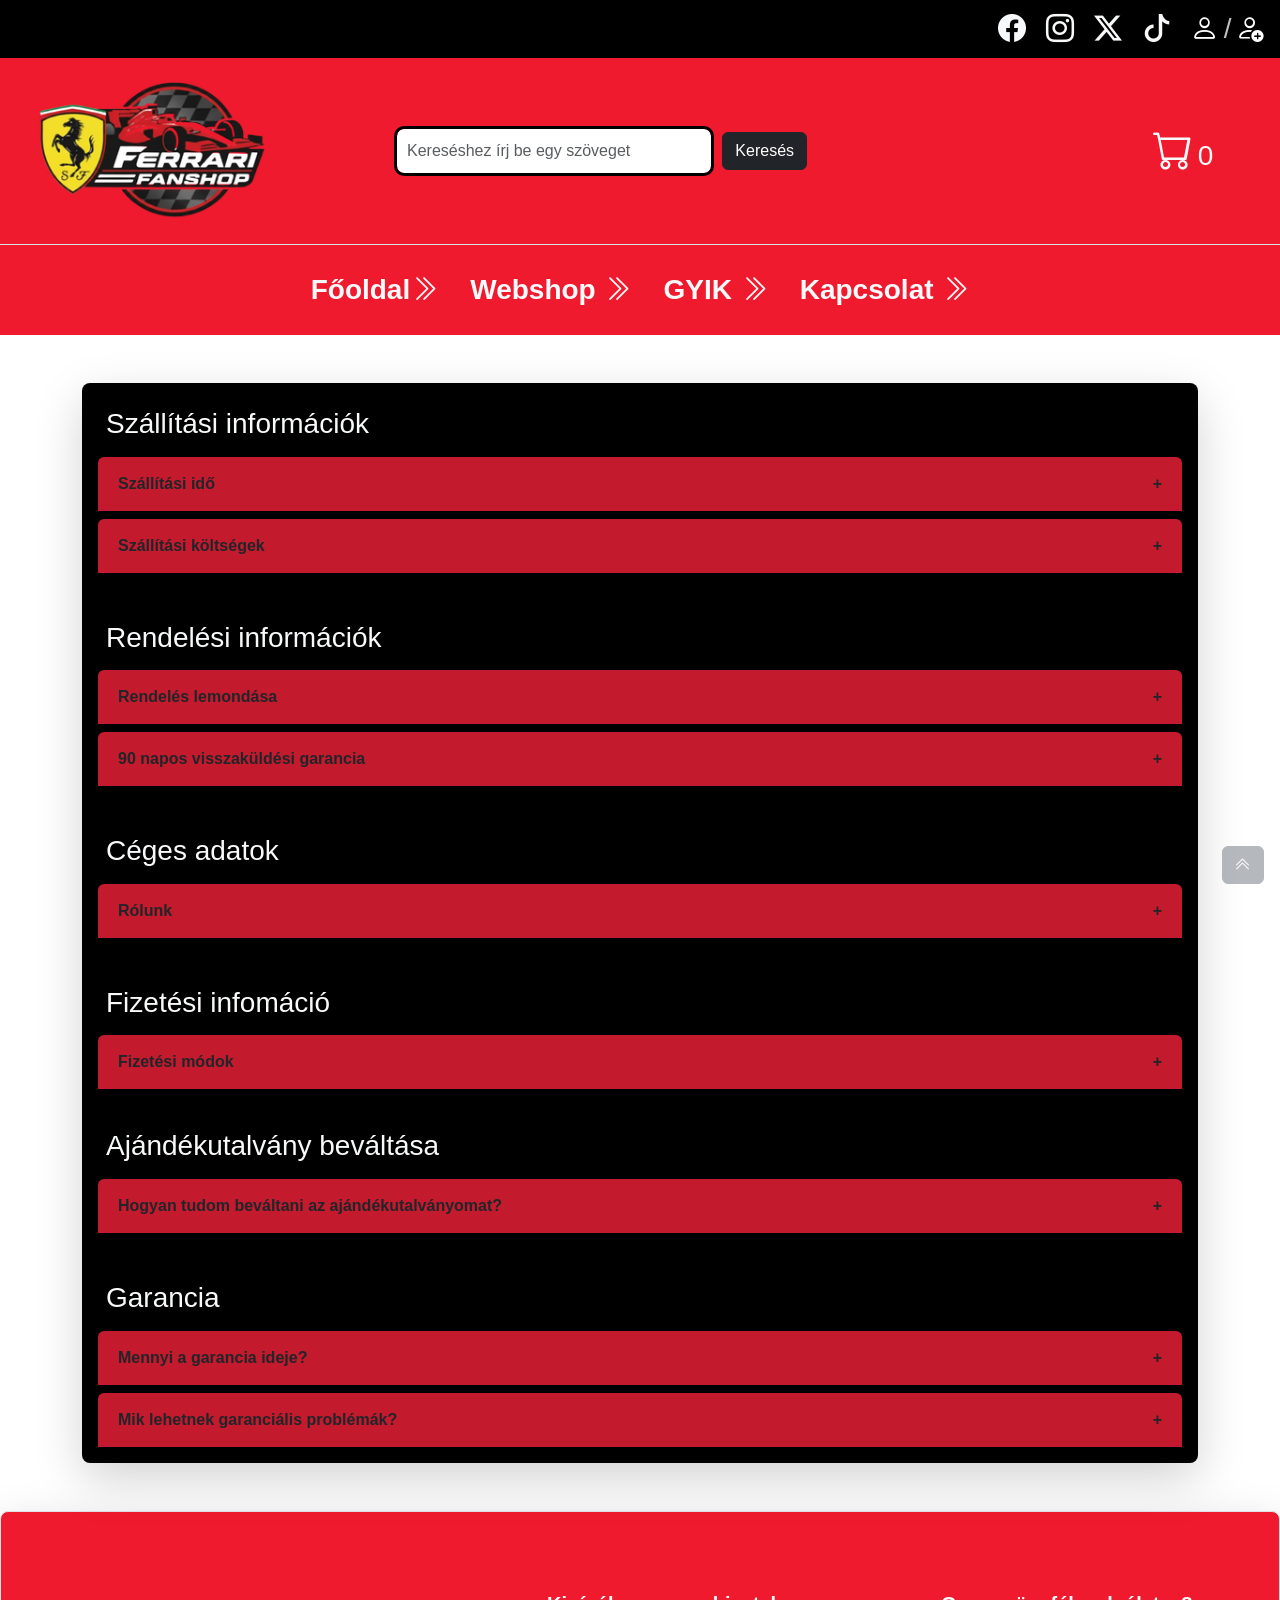
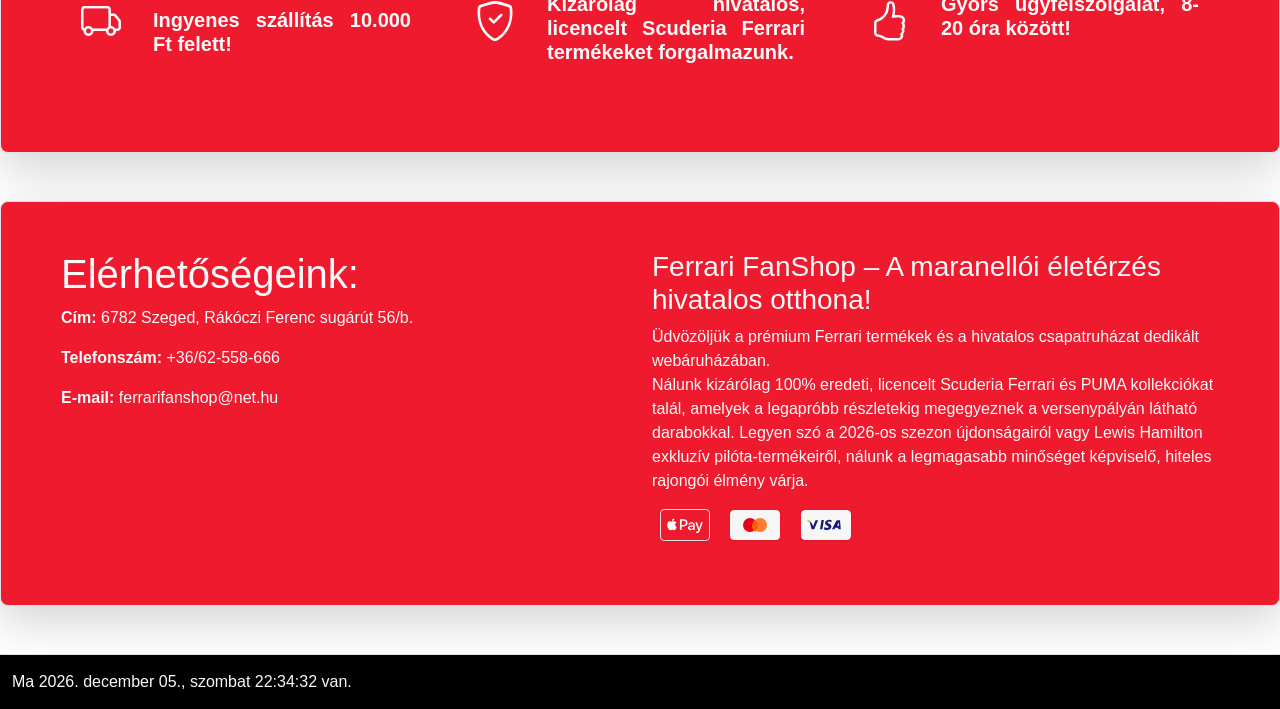
==== gyik.html @ ec130623 "Exam work ready" ====
<!DOCTYPE html>
<html lang="hu">

<head>
    <meta charset="UTF-8">
    <meta name="viewport" content="width=device-width, initial-scale=1.0">
    <title>Ferrari FanShop</title>
    <script src="https://ajax.googleapis.com/ajax/libs/jquery/3.7.1/jquery.min.js"></script>
    <link href="https://cdn.jsdelivr.net/npm/bootstrap@5.3.8/dist/css/bootstrap.min.css" rel="stylesheet"
        integrity="sha384-sRIl4kxILFvY47J16cr9ZwB07vP4J8+LH7qKQnuqkuIAvNWLzeN8tE5YBujZqJLB" crossorigin="anonymous">
    <link rel="stylesheet" href="https://cdn.jsdelivr.net/npm/bootstrap-icons@1.13.1/font/bootstrap-icons.min.css">
    <link rel="stylesheet" href="webshop_project.css">
</head>

<body>
    <div id="takaras2"></div>
    <!--Felugró kosártartalom ablak-->
    <div id="kosartartalom" class="display_none">
        <div class="kosar-fejlec">
            <h5>Kosarad tartalma</h5>
            <button id="kosar-bezar" class="btn-close"></button>
        </div>
        <div id="kosar-elem-lista">

        </div>
        <div class="kosar-osszeg">
            Összesen: <span id="kosar-vegosszeg">0</span>Ft
        </div>
        <div class="text-end">
            <button class="btn btn-dark text-light" id="orderbtn">Tovább a megrendelésre > ></button>
        </div>
    </div>
    <div class="container-fluid p-0">
        <div class="row" id="home">
            <!--Felső sor (belép/regisztráció)-->
            <div class="container-fluid text-end bg-black text-light py-2">
                <span title="Facebook" class="pointer"><i class="bi bi-facebook fs-3 me-3"></i></span>
                <span title="Instagram" class="pointer"><i class="bi bi-instagram fs-3 me-3"></i></span>
                <span title="Twitter" class="pointer"><i class="bi bi-twitter-x fs-3 me-3"></i></span>
                <span title="TikTok" class="pointer"><i class="bi bi-tiktok fs-3 me-3"></i></span>

                <a href="belep.html" title="Belépés" class="text-white text-decoration-none">
                    <i class="bi bi-person fs-3"></i>
                </a>

                <span class="fs-3 text-white opacity-75">/</span>

                <a href="reg.html" title="Regisztráció" class="text-white text-decoration-none me-3">
                    <i class="bi bi-person-add fs-3"></i>
                </a>
            </div>
        </div>
        <div class="row align-items-center container-color">
            <!--Logó, kereső, kosár ikon-->
            <div class="col-md-3 align-items-center text-center">
                <a href="index.html"><img src="img/fanshop_logo.png" alt="Webshop logó" id="logo" class="img-fluid"></a>
            </div>
            <div class="col-md-7">
                <form class="d-flex w-100 p-5 align-items-center text-center" role="search" id="form">
                    <input class="form-control me-2  bg-white" type="search"
                        placeholder="Kereséshez írj be egy szöveget" aria-label="Search" id="search-input" />
                    <button class="btn btn-dark" type="submit" id="searchBtn">Keresés</button>
                </form>
            </div>
            <div class="col-md-2 align-items-center text-center text-light">
                <abrr title="Kosár"><i class="bi bi-cart fs-1 pointer" id="kosar-icon"></i></abrr>
                <span class="fs-3" id="kosar_szamlalo">0</span>
            </div>
        </div>
        <div class="row navbar_sticky mb-5">
            <!--Navigációs bár-->
            <nav class="navbar navbar-expand-lg container-color border-top d-flex justify-content-center">
                <div class="container-fluid mx-auto">
                    <button class="navbar-toggler mx-auto" type="button" data-bs-toggle="collapse"
                        data-bs-target="#navbarNavDropdown" aria-controls="navbarNavDropdown" aria-expanded="false"
                        aria-label="Toggle navigation">
                        <span class="navbar-toggler-icon"></span>
                    </button>
                    <div class="collapse navbar-collapse fw-bold fs-3" id="navbarNavDropdown">
                        <ul class="navbar-nav mx-auto text-center">
                            <li class="nav-item m-2">
                                <a class="nav-link active text-light" aria-current="page" href="index.html">Főoldal<i
                                        class="bi bi-chevron-double-right"></i></a>
                            </li>
                            <li class="nav-item m-2">
                                <a class="nav-link active text-light" aria-current="page" href="webshop.html">Webshop <i
                                        class="bi bi-chevron-double-right"></i></a>

                            </li>
                            <li class="nav-item m-2">
                                <a class="nav-link active text-light" aria-current="page" href="#">GYIK <i
                                        class="bi bi-chevron-double-right"></i></a>
                            </li>
                            <li class="nav-item m-2">
                                <a class="nav-link active text-light" aria-current="page"
                                    href="kapcsolat.html">Kapcsolat <i class="bi bi-chevron-double-right"></i></a>
                            </li>
                        </ul>
                    </div>
                </div>
            </nav>
        </div>

        <div class="container mt-3">
            <div class="row">
                <div class="col">
                    <div class="gyik-container w-100 shadow-lg">

                        <div class="gyik-item p-3">
                            <h3 class="text-light p-2">Szállítási információk</h3>
                            <div class="gyik-item gyik-item mb-2">
                                <div class="question rounded-top">Szállítási idő <span>+</span></div>
                                <div class="answer rounded-bottom p-4">
                                    <p>A megrendelt termékek kiszállítása általában 1-2 munkanapot vesz
                                        igénybe.<br>Csapatunk elkötelezetten dolgozik azon, hogy küldeménye a lehető
                                        legrövidebb időn belül, biztonságban megérkezzen Önhöz.</p>
                                </div>
                            </div>
                            <div class="gyik-item gyik-item mb-2">
                                <div class="question rounded-top">Szállítási költségek <span>+</span></div>
                                <div class="answer rounded-bottom p-4">
                                    <ul>
                                        <li>Házhoz szállítás GLS futárszolgálattal: 1.490 Ft</li>
                                        <li>Szállítás GLS Csomag Pontokra: 990 Ft</li>
                                        <li>MPL házhoz szállítás: 1.990 Ft</li>
                                    </ul>
                                </div>
                            </div>
                        </div>
                        <div class="gyik-item p-3">
                            <h3 class="text-light p-2">Rendelési információk</h3>
                            <div class="gyik-item gyik-item mb-2">
                                <div class="question rounded-top">Rendelés lemondása <span>+</span></div>
                                <div class="answer rounded-bottom p-4">
                                    Hogyan mondhatod le a rendelésed?<br>

                                    Amennyiben meggondoltad magad, jelezd nekünk chaten vagy írj a hello@fansbrands.com
                                    e-mail
                                    címre. A rendelésedet egészen addig le tudjuk állítani, amíg el nem kezdjük annak
                                    kiszállítását. Ha a csomagod már úton van, a lemondás technikailag nem lehetséges,
                                    de természetesen dönthetsz a termék későbbi visszaküldése mellett.

                                    Amire érdemes figyelned: Kérünk, csak olyan rendelést adj le, amit át is veszel. Az
                                    át nem vett csomagok után a rendszerünk automatikusan korlátozza az utánvét opciót,
                                    így a későbbi vásárlásaidat csak bankkártyás fizetéssel tudod majd kiegyenlíteni.
                                    Köszönjük az együttműködésedet!</div>
                            </div>
                            <div class="gyik-item gyik-item mb-2">
                                <div class="question rounded-top">90 napos visszaküldési garancia <span>+</span></div>
                                <div class="answer rounded-bottom p-4">Hosszított visszaküldési határidőt biztosítunk
                                    minden
                                    rendeléshez. Próbáld fel, nézd meg élőben, és ha nem vagy 100%-ig elégedett, 90
                                    napig
                                    visszaküldheted nekünk. Gyors, egyszerű és korrekt folyamat, neked csak a
                                    szurkolásra
                                    kell figyelned.</div>
                            </div>
                        </div>

                        <div class="gyik-item p-3">
                            <h3 class="text-light p-2">Céges adatok</h3>
                            <div class="gyik-item mb-2">
                                <div class="question rounded-top">Rólunk <span>+</span></div>
                                <div class="answer rounded-bottom p-4">
                                    <p class="kapcsolat"><b>Cím:</b> 6782 Szeged, Rákóczi Ferenc sugárút 56/b.</p>
                                    <p class="kapcsolat"><b>Nyitvatartás:</b> H-P: 09:00 - 18:00</p>
                                    <p class="kapcsolat"><b>Telefonszám:</b> +36/62-558-666</p>
                                    <p class="kapcsolat"><b>E-mail:</b> ferrarifanshop@net.hu</p>
                                    <hr class="text-light">
                                    <p class="kapcsolat"><small><b>Adószám:</b> 12345678-2-06</small></p>
                                    <p class="kapcsolat"><small><b>Cégjegyzékszám:</b> 06-09-123456</small></p>
                                </div>
                            </div>
                        </div>
                        <div class="gyik-item p-3">
                            <h3 class="text-light p-2">Fizetési infomáció</h3>
                            <div class="question rounded-top">Fizetési módok <span>+</span>
                            </div>
                            <div class="answer rounded-bottom p-4">Így fizethetsz nálunk:
                                <ul>
                                    <li>Gyors online fizetés: Ne vesztegesd az időt, használd bankkártyádat a gyors és
                                        egyszerű online felületünkön, hogy mielőbb útnak indíthassuk a csomagodat.</li>
                                    <li>Fizetés a futárnál: Szeretnéd előbb látni a csomagot? Válaszd az utánvétet, és
                                        fizess a kézbesítéskor készpénzzel vagy bankkártyával.</li>
                                    <li>Átlátható költségek: Nincsenek rejtett díjak vagy extra tranzakciós költségek –
                                        pontosan annyit fizetsz, amennyit a kosaradban látsz.</li>
                                </ul>
                            </div>
                        </div>

                        <div class="gyik-item p-3">
                            <h3 class="text-light p-2">Ajándékutalvány beváltása</h3>
                            <div class="gyik-item mb-2">
                                <div class="question rounded-top">
                                    Hogyan tudom beváltani az ajándékutalványomat? <span>+</span>
                                </div>
                                <div class="answer rounded-bottom p-4">
                                    <p>A vásárlás során a „Kosár” oldalon vagy a fizetési folyamatnál található
                                        „Kuponkód”
                                        mezőbe írd be az utalványon szereplő egyedi kódot. Az összeg ezt követően
                                        automatikusan
                                        levonásra kerül a végösszegből. Egy vásárláshoz egy utalvány használható fel, és
                                        a
                                        vásárlástól számított 1 évig érvényes.</p>
                                </div>
                            </div>
                        </div>

                        <div class="gyik-item p-3">
                            <h3 class="text-light p-2">Garancia</h3>
                            <div class="gyik-item mb-2">
                                <div class="question rounded-top">Mennyi a garancia ideje?<span>+</span></div>
                                <div class="answer rounded-bottom p-4">A garancia ideje nálunk egységesen 90 nap, ami
                                    messze
                                    meghaladja a törvényileg előírt minimumot. Ez azt jelenti, hogy három teljes hónapod
                                    van
                                    arra, hogy megbizonyosodj a termék kiváló minőségéről, vagy ha meggondolnád magad,
                                    jelezd nekünk a visszaküldési szándékodat.

                                    Ez a 90 napos időszak garantálja számodra a kockázatmentes vásárlást minden
                                    hivatalos
                                    Ferrari termékünkre.</div>
                            </div>
                            <div class="gyik-item">
                                <div class="question rounded-top">Mik lehetnek garanciális problémák? <span>+</span>
                                </div>
                                <div class="answer rounded-bottom p-4">Minden olyan meghibásodás, amely gyártási vagy
                                    anyaghibára vezethető vissza (pl. varrási hibák, logók leválása, cipzár
                                    meghibásodása).
                                    A garancia a rendeltetésszerű használat mellett bekövetkező hibákra érvényes, de nem
                                    vonatkozik a természetes elhasználódásból vagy a nem megfelelő tisztításból eredő
                                    károkra. 90 napos határidőnk alatt teljes körű támogatást nyújtunk a javításhoz vagy
                                    cseréhez.</div>
                            </div>
                        </div>
                    </div>
                </div>
            </div>
        </div>
        
        <div
            class="row container-fluid m-auto p-5 mt-5 border rounded-3 shadow-lg d-flex flex-sm-column flex-md-row container-color text-light">
            <div class="col-md-4 p-3 d-flex text-align_justify">
                <i class="bi bi-truck fw-bold fs-1 p-3 align-items-center justify-content-center"></i>
                <h5 class="fw-bold p-3 mt-3 text-align_justify align-items-center justify-content-center">
                    Ingyenes szállítás 10.000 Ft felett!
                </h5>
            </div>
            <div class="col-md-4 p-3 d-flex text-align_justify">
                <i class="bi bi-shield-check fw-bold fs-1 p-3 align-items-center justify-content-center"></i>
                <h5 class="fw-bold p-3 text-align_justify align-items-center justify-content-center">
                    Kizárólag hivatalos, licencelt Scuderia Ferrari termékeket forgalmazunk.</h5>
            </div>
            <div class="col-md-4 p-3 d-flex text-align_justify">
                <i class="bi bi-hand-thumbs-up fw-bold fs-1 p-3 align-items-center justify-content-center"></i>
                <h5 class="fw-bold p-3 text-align_justify align-items-center justify-content-center">Gyors ügyfélszolgálat, 8-20 óra között!</h5>
            </div>
        </div>

        <div
            class="row container-fluid m-auto p-5 mt-5 border rounded-3 shadow-lg d-flex flex-sm-column flex-md-row container-color text-light">
            <div class="col-sm col-md-6">
                <h1>
                    Elérhetőségeink:
                </h1>
                <p class="kapcsolat"><b>Cím:</b> 6782 Szeged, Rákóczi Ferenc sugárút 56/b.</p>
                <p class="kapcsolat"><b>Telefonszám:</b> +36/62-558-666</p>
                <p class="kapcsolat"><b>E-mail:</b> ferrarifanshop@net.hu</p>
            </div>
            <div class="col-sm col-md-6">
                <h3>Ferrari FanShop – A maranellói életérzés hivatalos otthona!</h3>
                <p>Üdvözöljük a prémium Ferrari termékek és a hivatalos csapatruházat dedikált webáruházában.<br> Nálunk
                    kizárólag 100% eredeti, licencelt Scuderia Ferrari és PUMA kollekciókat talál, amelyek a legapróbb
                    részletekig megegyeznek a versenypályán látható darabokkal. Legyen szó a 2026-os szezon
                    újdonságairól
                    vagy Lewis Hamilton exkluzív pilóta-termékeiről, nálunk a legmagasabb minőséget képviselő, hiteles
                    rajongói élmény várja.</p>
                <svg class="payment-icon pointer border mb-3" 0 viewBox="0 0 165 105" width="38" height="24"
                    xmlns="http://www.w3.org/2000/svg">
                    <title>Apple Pay</title>
                    <path
                        d="M43.5 35.8c1.4-1.8 2.4-4.1 2.1-6.5-2 .1-4.6 1.4-6 3.1-1.3 1.5-2.5 4-2.2 6.3 2.3.2 4.6-1.2 6.1-2.9zM45.6 39.1c-3.4-.2-6.2 1.9-7.8 1.9-1.6 0-4-.2-6.7-1.8-3.4.1-6.6 2-8.4 5.1-3.6 6.2-1 15.4 2.6 20.5 1.7 2.5 3.7 5.3 6.4 5.2 2.6-.1 3.5-1.7 6.6-1.7 3.1 0 4 1.7 6.7 1.6 2.8-.1 4.5-2.5 6.2-5 2-2.9 2.7-5.6 2.8-5.8-.1-.1-5.4-2.1-5.4-8.3-.1-5.2 4.2-7.6 4.4-7.8-2.4-3.5-6.1-3.9-7.4-4z"
                        fill="#FFF" />
                    <path
                        d="M79 32.1c7.3 0 12.3 5 12.3 12.3 0 7.3-5.2 12.4-12.5 12.4h-8v12.8h-5.8V32.1H79zm-8.2 19.8h6.7c5.1 0 8-2.7 8-7.5 0-4.7-2.9-7.4-7.9-7.4h-6.8v14.9zM92.8 61.8c0-4.8 3.7-7.6 10.4-8l7.3-.4v-2.1c0-3-2-4.7-5.6-4.7-2.9 0-5.1 1.5-5.5 3.8h-5.3c.2-4.9 4.7-8.4 10.9-8.4 6.7 0 11 3.5 11 8.9v18.7h-5.4v-4.5h-.1c-1.5 2.9-4.9 4.8-8.6 4.8-5.4 0-9.2-3.2-9.2-8.1zm17.7-2.4v-2.1l-6.5.4c-3.6.2-5.5 1.6-5.5 4 0 2.3 2 3.8 5.1 3.8 4 0 6.9-2.5 6.9-6zM121 79.7v-4.5c.4.1 1.2.1 1.7.1 2.6 0 4-1.1 4.9-3.9l.5-1.7-9.9-27.3h6.1l6.9 22.1h.1l6.9-22.1h5.9l-10.2 28.7c-2.3 6.6-5 8.7-10.7 8.7-.4 0-1.9-.1-2.3-.2z"
                        fill="#FFF" />
                </svg>
                <svg class="payment-icon pointer mb-3" viewBox="0 0 50 30" width="50" height="30" xmlns="http://www.w3.org/2000/svg"><title>Mastercard</title>
                    <rect width="50" height="30" rx="4" fill="#f6f6f6" />
                    <circle cx="20" cy="15" r="7" fill="#eb001b" />
                    Mastercard
                    <circle cx="30" cy="15" r="7" fill="#ff5f00" opacity="0.8" />
                    <path d="M25 10.3c-1.8 1.2-3 3.3-3 5.7s1.2 4.5 3 5.7c1.8-1.2 3-3.3 3-5.7s-1.2-4.5-3-5.7z"
                        fill="#ff5f00" />
                </svg>
                <svg class="payment-icon pointer mb-3" viewBox="0 0 50 30" width="50" height="30" xmlns="http://www.w3.org/2000/svg"><title>Visa</title>
                    <rect width="50" height="30" rx="4" fill="#f6f6f6" />
                    <path
                        d="M19 19.2l1.5-9.2h2.4l-1.5 9.2H19zm11.7-9c-.5-.2-1.3-.4-2.3-.4-2.5 0-4.3 1.3-4.3 3.3 0 1.4 1.3 2.2 2.2 2.7 1 .5 1.3.8 1.3 1.2 0 .6-.8.9-1.5.9-1 0-1.6-.2-2.4-.6l-.3-.2-.4 2.3c.6.3 1.8.5 3 .5 2.6 0 4.3-1.3 4.4-3.4 0-1.1-.7-2-2.2-2.7-.9-.5-1.5-.8-1.5-1.3 0-.4.5-.9 1.5-.9.8 0 1.4.2 1.9.4l.2.1.4-2.3zm8.3 0h-2.3c-.7 0-1.3.4-1.6 1.1L31 19.2h2.6l.5-1.4h3.1l.3 1.4h2.3L39 10.2zm-2.8 5.6l1.3-3.6 0.7 3.6h-2zM14.5 10.2L12 16.5l-.3-1.3c-.4-1.5-1.7-3.1-3.2-3.9l2.1 7.9h2.6L17.1 10.2h-2.6z"
                        fill="#1A1876" />
                    <path d="M9.4 10.2H6c0.4 1.2 1.7 1.9 2.8 2.6L9.4 10.2z" fill="#F7B600" />
                </svg>
            </div>
        </div>
    </div>
    <div class="row container-md m-auto p-0 mt-5 display_none">
        <!--Fő rész-->
        <div class="col d-flex justify-content-between p-4" id="termekek-lista">

        </div>
    </div>

    </div>

    <!--Footer-->

    <footer class="container-fluid border-top mt-5 bg-black text-light">
        <span id="clock"></span>
    </footer>

    <div class="container-fluid text-light" id="cookies">
        <h3>Weboldalunk sütiket (cookie) használ</h3>

        <p>A weboldal a felhasználói élmény növelése, a működés optimalizálása és statisztikai célokból sütiket
            használ. A sütik személyes adatokat is kezelhetnek, amelyeket hozzájárulásával tárolunk. Az „Elfogadom”
            gombra kattintva Ön hozzájárul az összes süti használatához, a „Beállítások” menüpontban testreszabhatja
            a hozzájárulást.</p>
        <button class="btn btn-light rounded-3" id="btnCookies">Elfogadom a felhasználási feltételeket</button>
    </div>

    <a href="#home" class="btn btn-secondary opacity-50 position-fixed bottom-0 end-0 m-3"><i
            class="bi bi-chevron-double-up"></i></a>

    <script src="https://cdn.jsdelivr.net/npm/bootstrap@5.3.8/dist/js/bootstrap.bundle.min.js"
        integrity="sha384-FKyoEForCGlyvwx9Hj09JcYn3nv7wiPVlz7YYwJrWVcXK/BmnVDxM+D2scQbITxI"
        crossorigin="anonymous"></script>
    <script src="webshop_project.js"></script>
</body>

</html>
---- webshop_project.css ----
* {
    box-sizing: border-box;
    font-family: Arial, Helvetica, sans-serif;
}

body {
    background-color: #FFF;
}

.container-color {
    background-color: rgba(239, 26, 45);
}

img {
    width: 100%;
    height: auto;
}

aside {
    height: fit-content;
}
a {
    text-decoration: none;
    color: rgba(255, 255, 255, 0.75);
}

a:hover {
    text-decoration: none;
    color: rgba(255, 255, 255, 1);
}

footer {
    padding: 15px;
}

form button:hover {
    translate: 0 -5px;
    transition: 0.5s;
}

.navbar {
    flex-direction: column;
}

.navbar-brand:hover, .nav-link:hover {
    translate: 0 -5px;
    transition: 0.3s;
}

.navbar_sticky {
    position: sticky;
    top: 0;
    z-index: 1;
}
.text-align_justify {
    text-align: justify;
}
.infoicon {
    padding-right: 20px;
    padding-top: 20px;
    cursor: pointer;
}

.pointer {
    cursor: pointer;
}

.carousel {
    width: 100%;
    height: auto;
    padding: 0;
    border: none;
}

.carousel-item img {
    width: 100%;
    height: auto;
    max-height: 600px;
    object-fit: cover;
}

.banner-row {
    width: 100%;
    height: 600px;
}

.display_none {
    display: none;
}

.display_block {
    display: block;
}

.card_kiemelt {
    margin: auto;
    align-items: center;
    top: 0;
    bottom: 0;
    right: 50;
    left: 50;
    z-index: 5;
    max-width: 600px;
    max-height: 850px;
    background: rgba(239, 26, 45);
    box-shadow: 10px 15px rgba(0, 0, 0, 0.5);
    background-color: rgba(221, 211, 211, 0.89);
    margin: 20px;
    padding: 10px;
}

.card {
    width: 100%;
    overflow: auto;
    min-height: 510px;
    display: flex;
    flex-direction: column;
    background: rgba(239, 26, 45);
    background-color: rgba(221, 211, 211, 0.89);
    margin: 10px;
    padding: 5px;
}

.card:hover {
    translate: 0 -3px;
    transition: 0.5s;
    scale: 1.05;
}

.card-img {
    padding: 3px;
    width: 100%;
    height: auto;
}

.submit {
    background-color: #0082e6;
    color: #fff;
    width: 30%;
    max-height: 200px;
    border-radius: 30px 30px 30px 30px;
    border: none;
    font-size: 15px;
}

.submit:active {
    background-color: #2b9bf1;
    transition: 0.2s;
}

.submit:hover {
    cursor: pointer;
}

.opacity_0 {
    opacity: 0;
}

.opacity_1 {
    opacity: 1;
}

.gyik-container {
    margin: auto;
    max-width: 1200px;
    background-color: #000;
    border-radius: 8px;
    overflow: hidden;
}

.gyik-item:last-child {
    border-bottom: 0;
}

.question {
    padding: 15px 20px;
    background: rgba(196, 26, 45);
    cursor: pointer;
    font-weight: bold;
    display: flex;
    justify-content: space-between;
    transition: background 0.3s;
}

.question:hover {
    background: rgba(239, 26, 45);
}

.answer {
    padding: 0 20px 15px 20px;
    color: #fff;
    background: rgba(239, 26, 45);
    line-height: 1.5;
    display: none;
}

.question.active {
    color: #fff;
    background: rgba(239, 26, 45);
}

.bekezdes a:hover {
    text-decoration: underline;
    color: #000;
}

#search-input {
    width: 50%;
    margin: 20px 0;
    margin-left: 20px;
    padding: 10px;
    border-radius: 10px;
    border: 3px solid black;
    background-color: rgba(198,198,198,0.5);
}

#termekek-lista {
    width: 100%;
    height: auto;
    border-radius: 40px;
}

#logo {
    width: 90%;
    height: auto;
}

#takaras {
    width: 100%;
    height: 100%;
    position: fixed;
    top: 0;
    left: 0;
    opacity: 0.8;
    background-color: black;
    z-index: 2;
    display: none;
}

#takaras2 {
    width: 100%;
    height: 100%;
    position: fixed;
    top: 0;
    left: 0;
    opacity: 0.8;
    background-color: black;
    z-index: 2;
    display: none;
}

#popup {
    position: fixed;
    max-width: 600px;
    max-height: 400px;
    z-index: 3;
    margin: auto;
    top: 0;
    bottom: 0;
    left: 0;
    right: 0;
    display: none;
}

#cookies {
    max-width: 100%;
    min-height: 200px;
    position: fixed;
    bottom: 0;
    opacity: 0.9;
    background-color: black;
    z-index: 10;
    padding-top: 20px;
    padding-bottom: 20px;
    padding-right: 0;
    display: none;
}

#kartya_kiemelt {
    position: absolute;
    max-width: 600px;
    max-height: 400px;
    z-index: 5;
    margin: auto;
    top: 0;
    bottom: 0;
    left: 0;
    right: 0;
}

#btn1 {
    position: absolute;
    z-index: 4;
    cursor: pointer;
    top: 0;
    right: 0;
    border: none;
    background: none;
    color: grey;
}

/*Kosár formázása*/

#kosartartalom {
    position: fixed;
    top: 50%;
    left: 50%;
    transform: translate(-50%, -50%);
    min-width: 500px;
    max-height: 80vh;
    background-color: white;
    z-index: 10;
    padding: 20px;
    border-radius: 15px;
    box-shadow: 0 0 20px rgba(0,0,0,0.5);
    overflow-y: auto;
}

.kosar-fejlec {
    display: flex;
    justify-content: space-between;
    border-bottom: 1px solid #ddd;
    margin-bottom: 15px;
    padding-bottom: 10px;
}

.kosar-termek {
    display: flex;
    justify-content: space-between;
    align-items: center;
    margin-bottom: 10px;
    padding: 5px;
    border-bottom: 1px id #eee;
}

#facebook {
    background-color: rgb(65, 90, 148);
    width: 50%;
    height: 50px;
    border-radius: 30px 30px 30px 30px;
    margin-right: 30px;
    border: none;
    font-size: 15px;
    font-weight: bold;
    cursor: pointer;
    color: #fff;
}

#gmail {
    background-color: rgba(207, 85, 61);
    width: 50%;
    height: 50px;
    border-radius: 30px 30px 30px 30px;
    margin-right: 30px;
    border: none;
    font-size: 15px;
    font-weight: bold;
    cursor: pointer;
    color: #fff;
}

#apple {
    background: url(img/apple.png);
    background-color: rgb(0, 0, 0);
    background-repeat: no-repeat;
    background-position-x: 15px;
    background-position-y: 5px;
    width: 50%;
    height: 50px;
    border-radius: 30px 30px 30px 30px;
    margin-right: 30px;
    margin-bottom: 20px;
    border: none;
    font-size: 15px;
    font-weight: bold;
    cursor: pointer;
    color: #fff;
}

.input_field {
    width: 100%;
    max-width: 500px;
    height: 40px;
    border-radius: 25px 25px 25px 25px;
    border: 1px solid rgb(202, 194, 194);
    margin-bottom: 30px;
    padding-left: 10px;
}

.input_field:focus {
    box-shadow: 2px 2px 2px 2px rgb(141, 67, 73);
    transition: 0.2s;
}

.input_field:focus {
    border: 3px solid blue;
    transition: 0.3s;
}

.input_contact {
    width: 50%;
    max-width: 500px;
    height: 40px;
    border-radius: 25px 25px 25px 25px;
    border: 1px solid rgb(202, 194, 194);
    margin-bottom: 30px;
    padding-left: 10px;
}

#belep_urlap {
    background-color: rgb(221, 16, 33);
}

.reg-urlap {
    border: 1px solid #fff;
}

.payment-icon {
    width: 50px;
    height: auto;
    margin: 0 8px;
    border-radius: 4px;
    box-shadow: 0 1px 3px rgba(0,0,0,0.1);
    transition: all 0.3s ease;
    vertical-align: middle;
}

.payment-icon:hover {
    box-shadow: 0 4px 8px rgba(0,0,0,0.2);
    transform: translateY(-2px);
}

/*Image gallery css*/

.img_container {
    position: relative;
    width: 100%;
}

.mySlides {
    display: none;
}

.img_cursor {
    cursor: pointer;
    border: 1px solid rgba(0, 0, 0, 0.5);
}

.gallery_img {
    width: 100%;
    border: 1px solid #000;
    border-radius: 15px;
    vertical-align: middle;
}

.prev,
.next {
  cursor: pointer;
  position: absolute;
  top: 40%;
  width: auto;
  padding: 16px;
  margin-top: -50px;
  color: white;
  font-weight: bold;
  font-size: 20px;
  border-radius: 0 3px 3px 0;
  user-select: none;
  -webkit-user-select: none;
}

.next {
  right: 0;
  border-radius: 3px 0 0 3px;
}

.prev:hover,
.next:hover {
  background-color: rgba(0, 0, 0, 0.1);
}

.numbertext {
  color: #f2f2f2;
  font-size: 12px;
  padding: 8px 12px;
  position: absolute;
  top: 0;
}

.caption-container {
  text-align: center;
  background-color: #222;
  padding: 2px 16px;
  color: white;
}

.row:after {
  content: "";
  display: table;
  clear: both;
}

.column {
  float: left;
  width: 16.66%;
}

.demo {
  opacity: 0.6;
}

.active,
.demo:hover {
  opacity: 1;
}
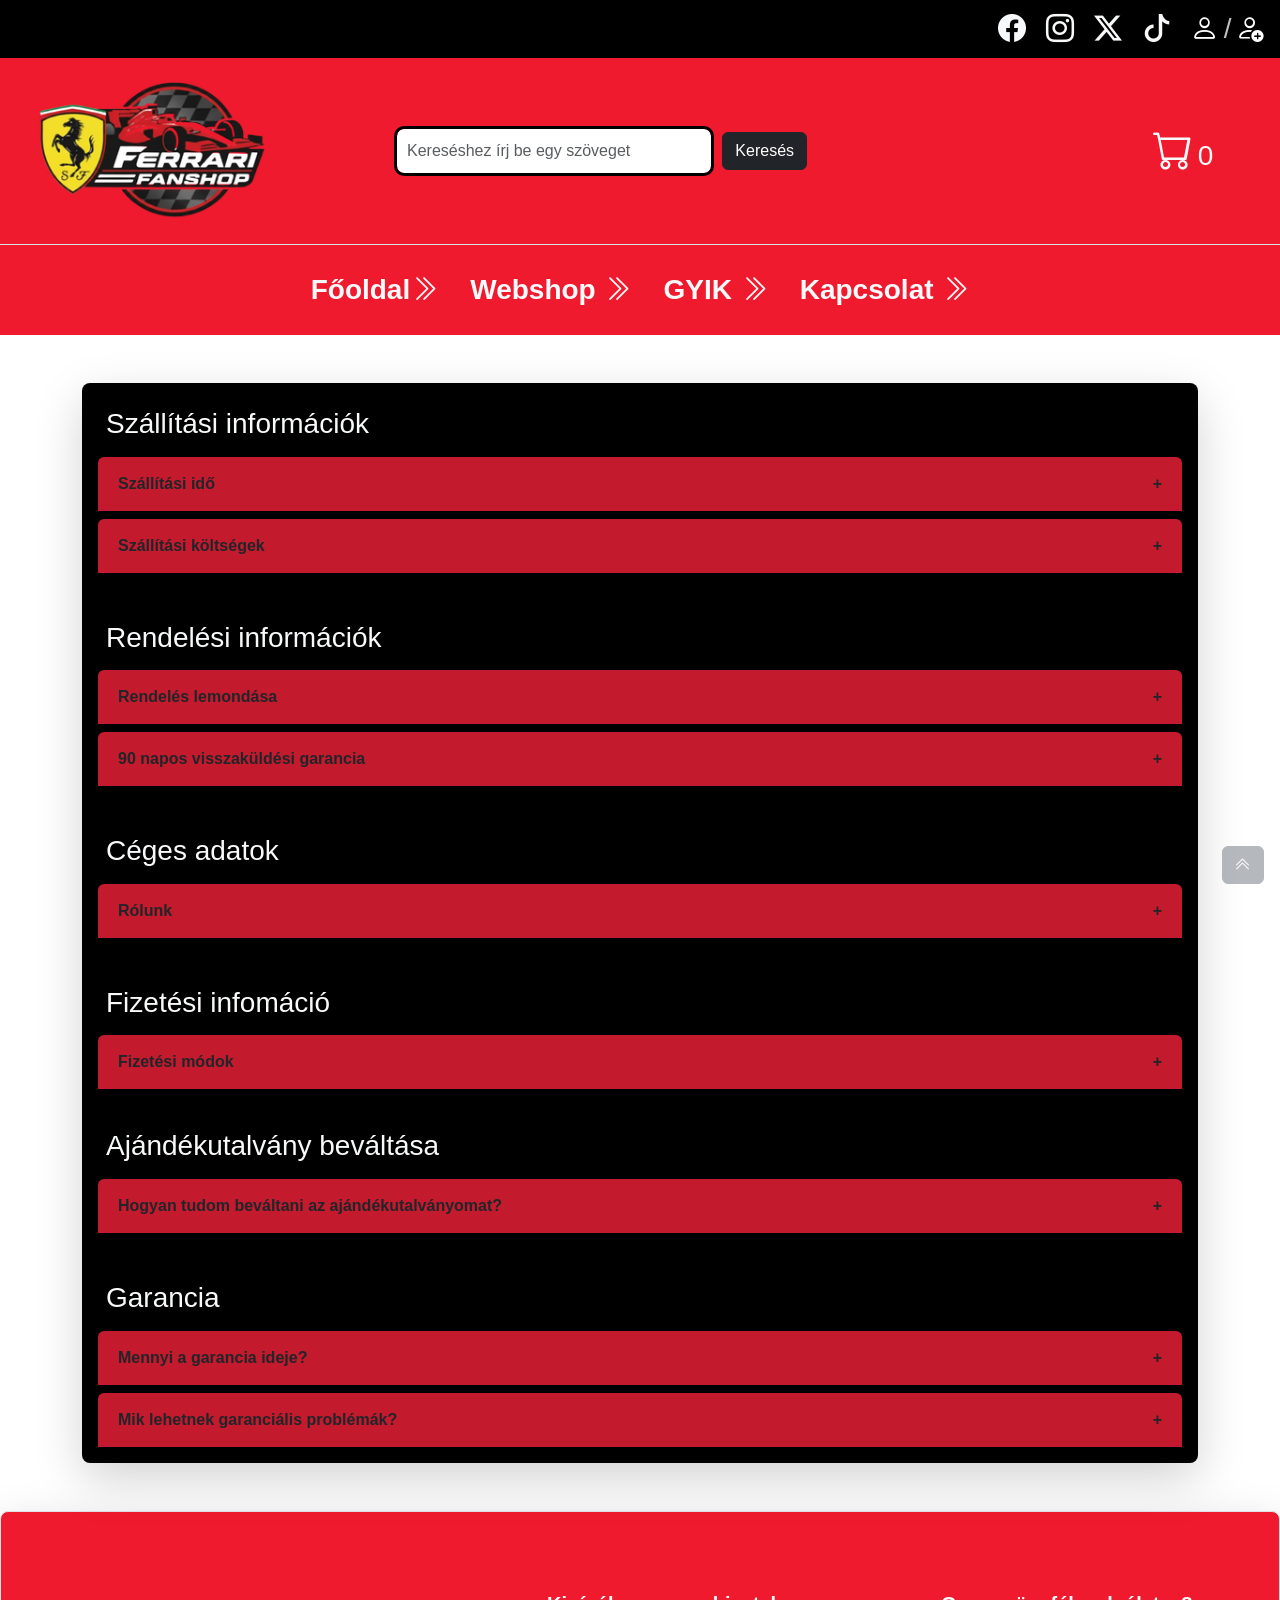
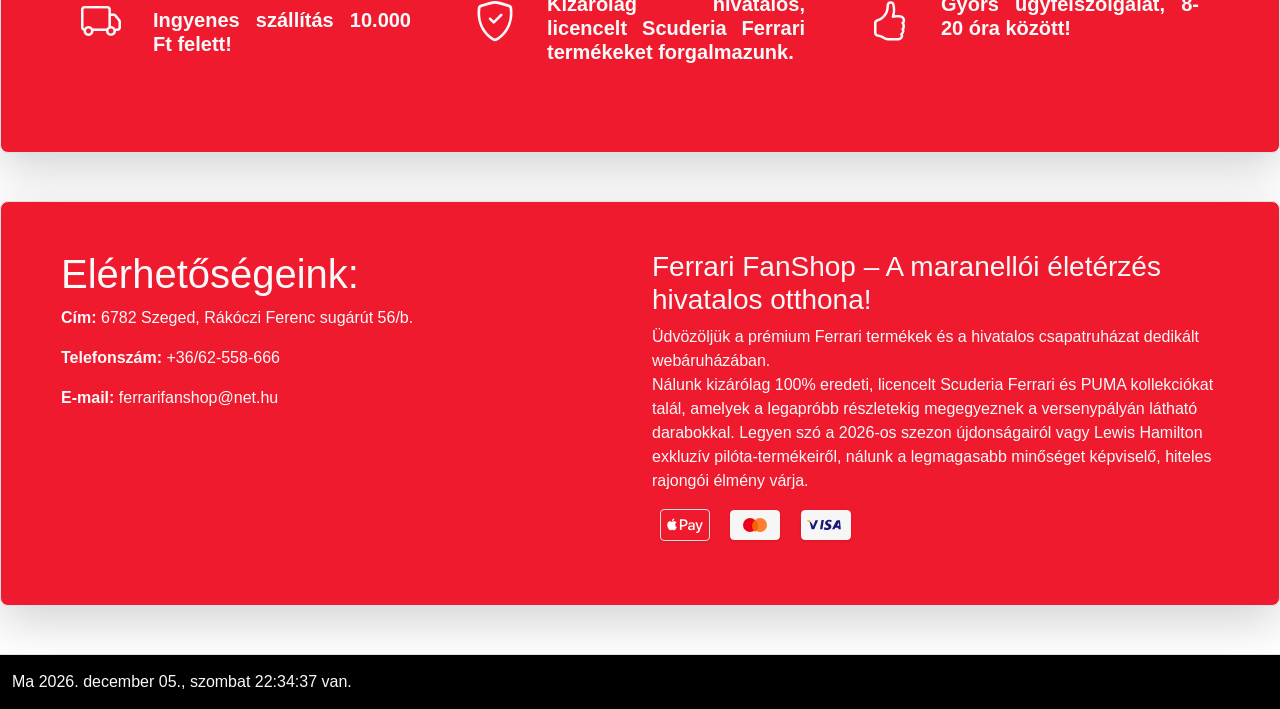
==== commit cb21ed18: "Change title from 'Ferrari FanShop' to 'Gyakori kérdések'" ====
--- a/gyik.html
+++ b/gyik.html
@@ -4,7 +4,7 @@
 <head>
     <meta charset="UTF-8">
     <meta name="viewport" content="width=device-width, initial-scale=1.0">
-    <title>Ferrari FanShop</title>
+    <title>Gyakori kérdések</title>
     <script src="https://ajax.googleapis.com/ajax/libs/jquery/3.7.1/jquery.min.js"></script>
     <link href="https://cdn.jsdelivr.net/npm/bootstrap@5.3.8/dist/css/bootstrap.min.css" rel="stylesheet"
         integrity="sha384-sRIl4kxILFvY47J16cr9ZwB07vP4J8+LH7qKQnuqkuIAvNWLzeN8tE5YBujZqJLB" crossorigin="anonymous">
@@ -337,4 +337,4 @@
     <script src="webshop_project.js"></script>
 </body>
 
-</html>+</html>
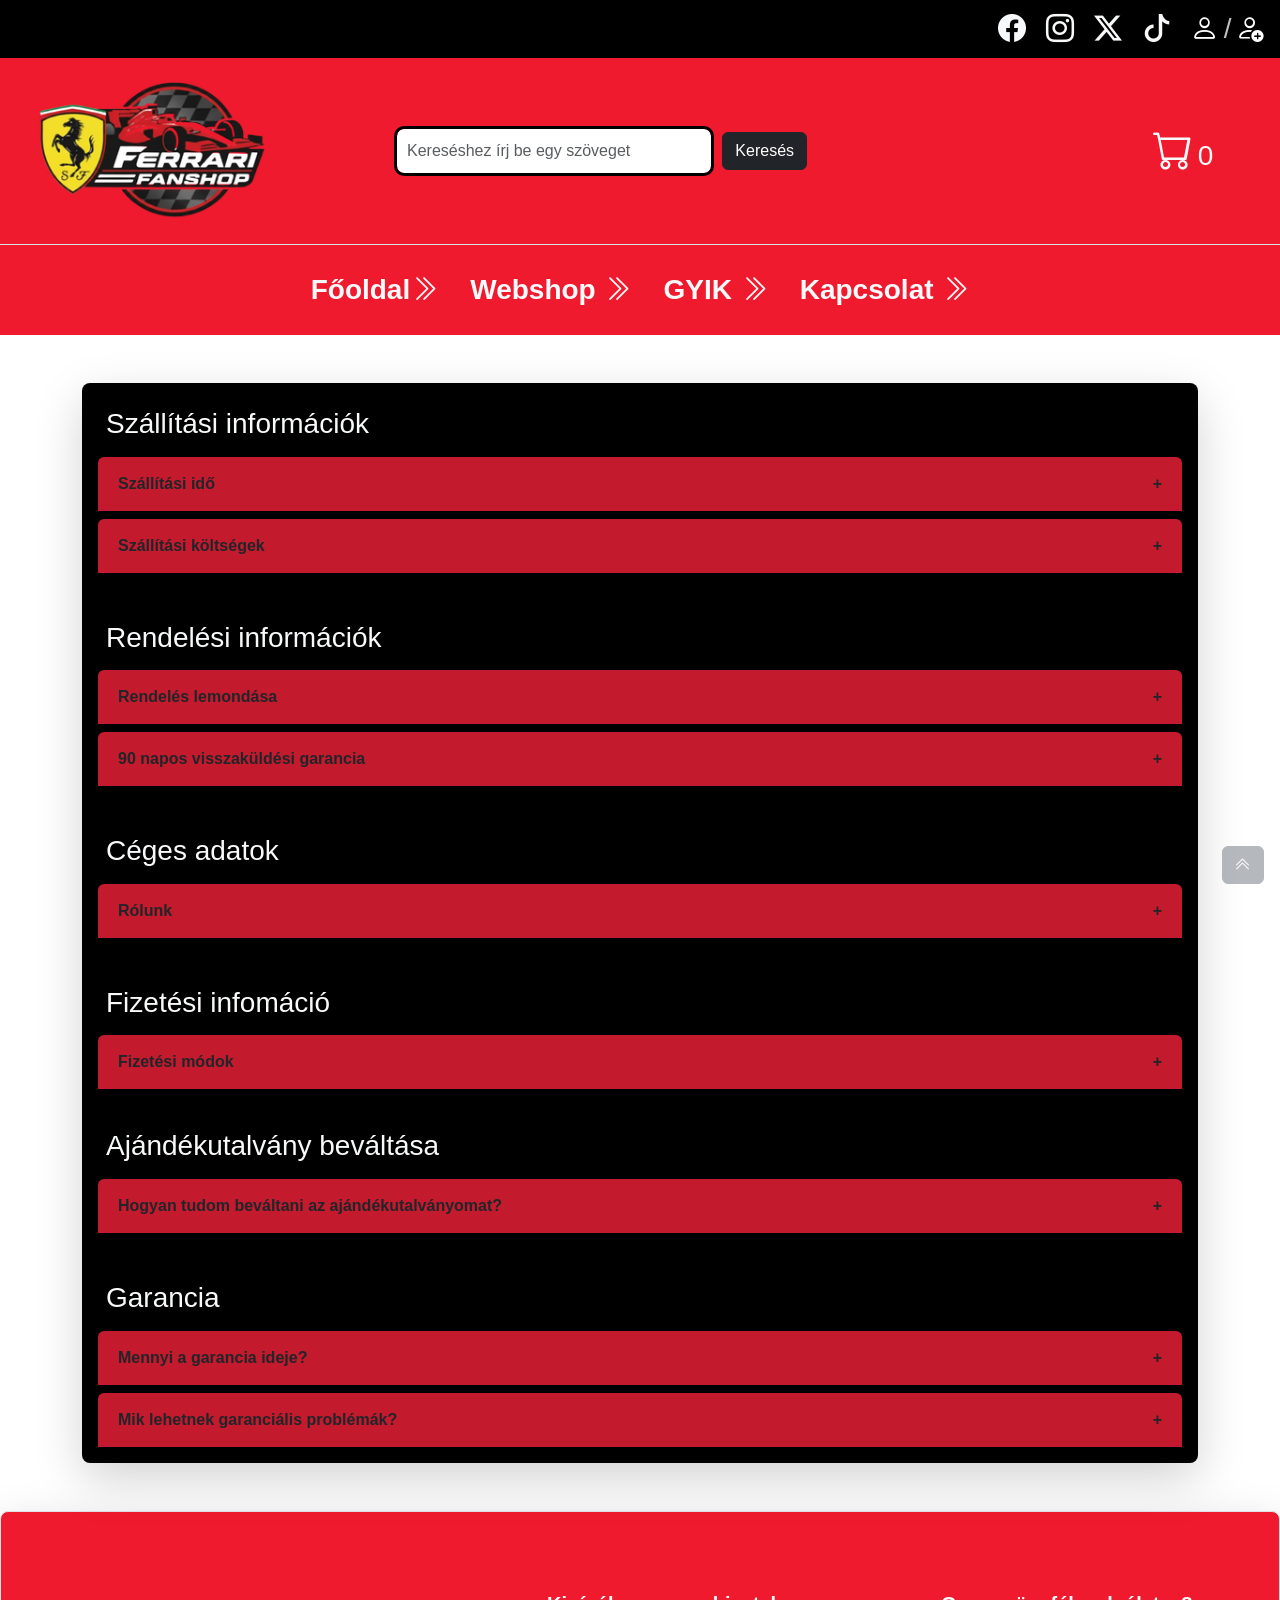
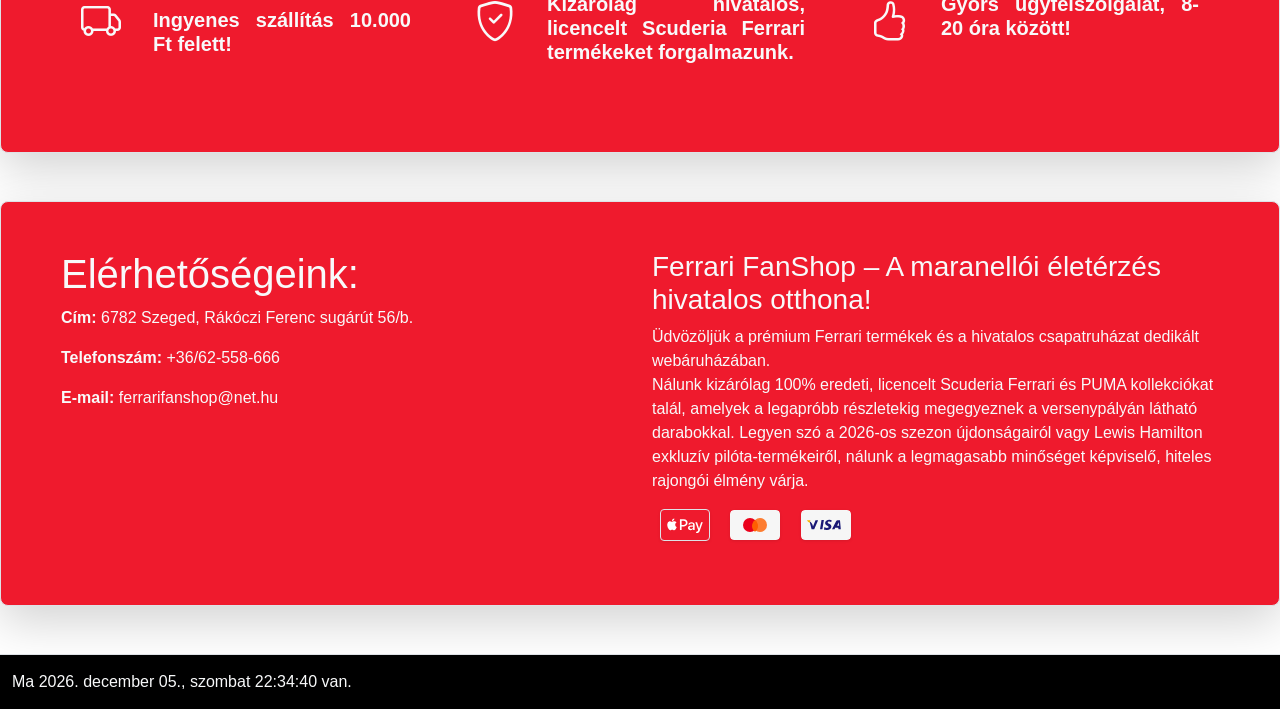
==== commit 969607d9: "Update title from 'Gyakori kérdések' to 'Gyakran ismételt kérdések'" ====
--- a/gyik.html
+++ b/gyik.html
@@ -4,7 +4,7 @@
 <head>
     <meta charset="UTF-8">
     <meta name="viewport" content="width=device-width, initial-scale=1.0">
-    <title>Gyakori kérdések</title>
+    <title>Gyakran ismételt kérdések</title>
     <script src="https://ajax.googleapis.com/ajax/libs/jquery/3.7.1/jquery.min.js"></script>
     <link href="https://cdn.jsdelivr.net/npm/bootstrap@5.3.8/dist/css/bootstrap.min.css" rel="stylesheet"
         integrity="sha384-sRIl4kxILFvY47J16cr9ZwB07vP4J8+LH7qKQnuqkuIAvNWLzeN8tE5YBujZqJLB" crossorigin="anonymous">
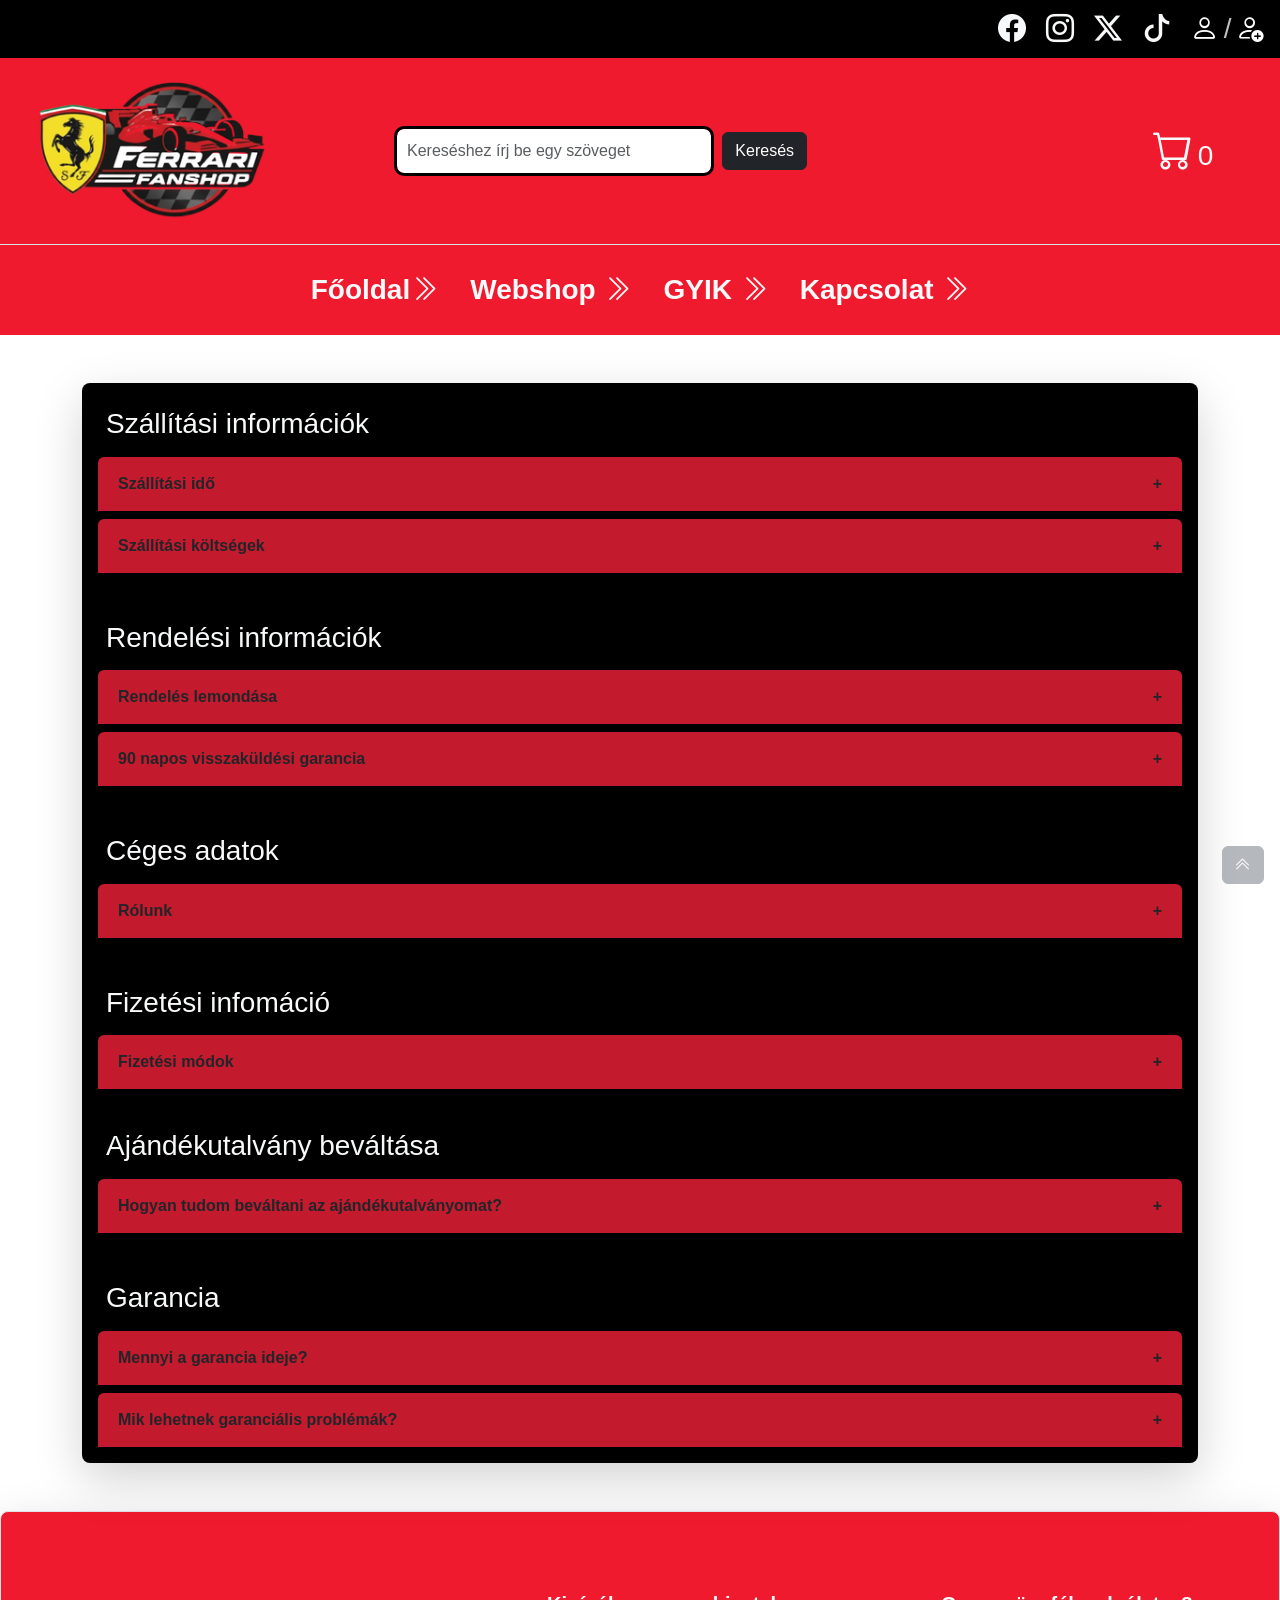
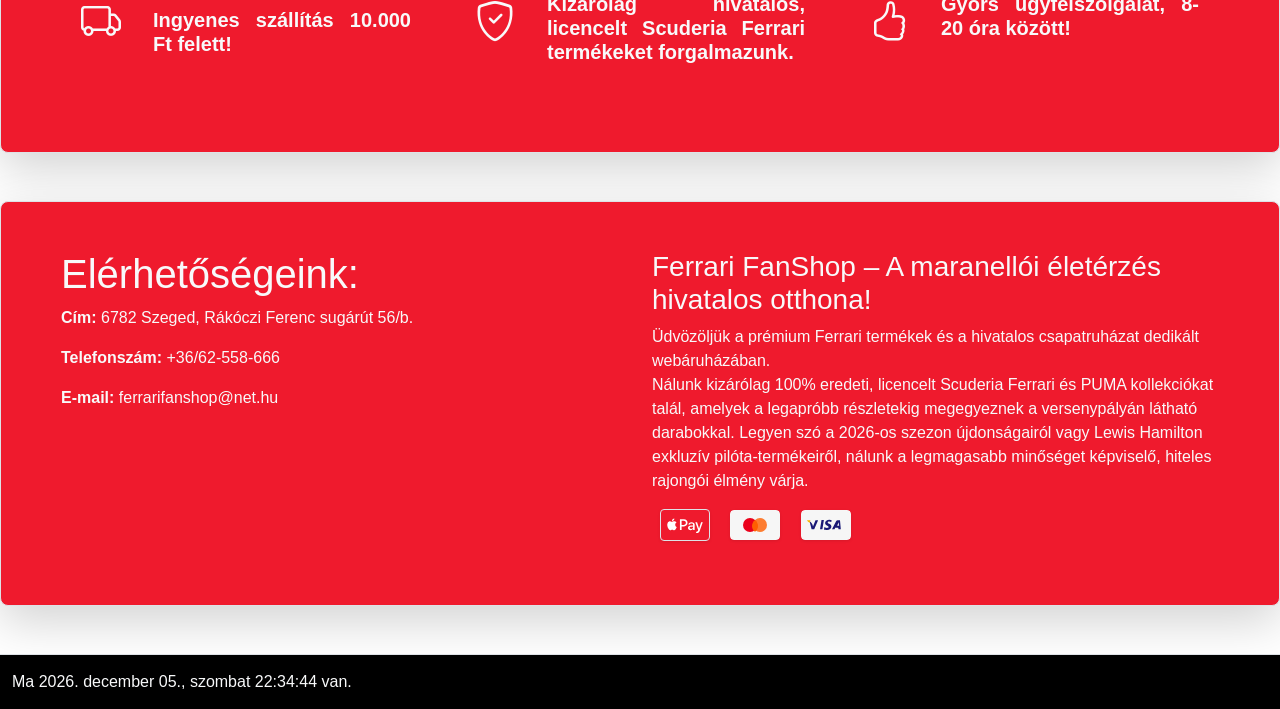
==== commit 0e1993d4: "Refactor FAQ section by removing redundant classes and improving code readability." ====
--- a/gyik.html
+++ b/gyik.html
@@ -4,7 +4,7 @@
 <head>
     <meta charset="UTF-8">
     <meta name="viewport" content="width=device-width, initial-scale=1.0">
-    <title>Gyakran ismételt kérdések</title>
+    <title>Ferrari FanShop</title>
     <script src="https://ajax.googleapis.com/ajax/libs/jquery/3.7.1/jquery.min.js"></script>
     <link href="https://cdn.jsdelivr.net/npm/bootstrap@5.3.8/dist/css/bootstrap.min.css" rel="stylesheet"
         integrity="sha384-sRIl4kxILFvY47J16cr9ZwB07vP4J8+LH7qKQnuqkuIAvNWLzeN8tE5YBujZqJLB" crossorigin="anonymous">
@@ -108,17 +108,17 @@
 
                         <div class="gyik-item p-3">
                             <h3 class="text-light p-2">Szállítási információk</h3>
-                            <div class="gyik-item gyik-item mb-2">
+                            <div class="gyik-item mb-2">
                                 <div class="question rounded-top">Szállítási idő <span>+</span></div>
-                                <div class="answer rounded-bottom p-4">
+                                <div class="answer rounded-bottom">
                                     <p>A megrendelt termékek kiszállítása általában 1-2 munkanapot vesz
                                         igénybe.<br>Csapatunk elkötelezetten dolgozik azon, hogy küldeménye a lehető
                                         legrövidebb időn belül, biztonságban megérkezzen Önhöz.</p>
                                 </div>
                             </div>
-                            <div class="gyik-item gyik-item mb-2">
+                            <div class="gyik-item mb-2">
                                 <div class="question rounded-top">Szállítási költségek <span>+</span></div>
-                                <div class="answer rounded-bottom p-4">
+                                <div class="answer rounded-bottom">
                                     <ul>
                                         <li>Házhoz szállítás GLS futárszolgálattal: 1.490 Ft</li>
                                         <li>Szállítás GLS Csomag Pontokra: 990 Ft</li>
@@ -129,9 +129,9 @@
                         </div>
                         <div class="gyik-item p-3">
                             <h3 class="text-light p-2">Rendelési információk</h3>
-                            <div class="gyik-item gyik-item mb-2">
+                            <div class="gyik-item mb-2">
                                 <div class="question rounded-top">Rendelés lemondása <span>+</span></div>
-                                <div class="answer rounded-bottom p-4">
+                                <div class="answer rounded-bottom">
                                     Hogyan mondhatod le a rendelésed?<br>
 
                                     Amennyiben meggondoltad magad, jelezd nekünk chaten vagy írj a hello@fansbrands.com
@@ -145,9 +145,9 @@
                                     így a későbbi vásárlásaidat csak bankkártyás fizetéssel tudod majd kiegyenlíteni.
                                     Köszönjük az együttműködésedet!</div>
                             </div>
-                            <div class="gyik-item gyik-item mb-2">
+                            <div class="gyik-item mb-2">
                                 <div class="question rounded-top">90 napos visszaküldési garancia <span>+</span></div>
-                                <div class="answer rounded-bottom p-4">Hosszított visszaküldési határidőt biztosítunk
+                                <div class="answer rounded-bottom">Hosszított visszaküldési határidőt biztosítunk
                                     minden
                                     rendeléshez. Próbáld fel, nézd meg élőben, és ha nem vagy 100%-ig elégedett, 90
                                     napig
@@ -161,7 +161,7 @@
                             <h3 class="text-light p-2">Céges adatok</h3>
                             <div class="gyik-item mb-2">
                                 <div class="question rounded-top">Rólunk <span>+</span></div>
-                                <div class="answer rounded-bottom p-4">
+                                <div class="answer rounded-bottom">
                                     <p class="kapcsolat"><b>Cím:</b> 6782 Szeged, Rákóczi Ferenc sugárút 56/b.</p>
                                     <p class="kapcsolat"><b>Nyitvatartás:</b> H-P: 09:00 - 18:00</p>
                                     <p class="kapcsolat"><b>Telefonszám:</b> +36/62-558-666</p>
@@ -176,7 +176,7 @@
                             <h3 class="text-light p-2">Fizetési infomáció</h3>
                             <div class="question rounded-top">Fizetési módok <span>+</span>
                             </div>
-                            <div class="answer rounded-bottom p-4">Így fizethetsz nálunk:
+                            <div class="answer rounded-bottom">Így fizethetsz nálunk:
                                 <ul>
                                     <li>Gyors online fizetés: Ne vesztegesd az időt, használd bankkártyádat a gyors és
                                         egyszerű online felületünkön, hogy mielőbb útnak indíthassuk a csomagodat.</li>
@@ -194,7 +194,7 @@
                                 <div class="question rounded-top">
                                     Hogyan tudom beváltani az ajándékutalványomat? <span>+</span>
                                 </div>
-                                <div class="answer rounded-bottom p-4">
+                                <div class="answer rounded-bottom">
                                     <p>A vásárlás során a „Kosár” oldalon vagy a fizetési folyamatnál található
                                         „Kuponkód”
                                         mezőbe írd be az utalványon szereplő egyedi kódot. Az összeg ezt követően
@@ -210,7 +210,7 @@
                             <h3 class="text-light p-2">Garancia</h3>
                             <div class="gyik-item mb-2">
                                 <div class="question rounded-top">Mennyi a garancia ideje?<span>+</span></div>
-                                <div class="answer rounded-bottom p-4">A garancia ideje nálunk egységesen 90 nap, ami
+                                <div class="answer rounded-bottom">A garancia ideje nálunk egységesen 90 nap, ami
                                     messze
                                     meghaladja a törvényileg előírt minimumot. Ez azt jelenti, hogy három teljes hónapod
                                     van
@@ -224,7 +224,7 @@
                             <div class="gyik-item">
                                 <div class="question rounded-top">Mik lehetnek garanciális problémák? <span>+</span>
                                 </div>
-                                <div class="answer rounded-bottom p-4">Minden olyan meghibásodás, amely gyártási vagy
+                                <div class="answer rounded-bottom">Minden olyan meghibásodás, amely gyártási vagy
                                     anyaghibára vezethető vissza (pl. varrási hibák, logók leválása, cipzár
                                     meghibásodása).
                                     A garancia a rendeltetésszerű használat mellett bekövetkező hibákra érvényes, de nem
@@ -337,4 +337,4 @@
     <script src="webshop_project.js"></script>
 </body>
 
-</html>
+</html>
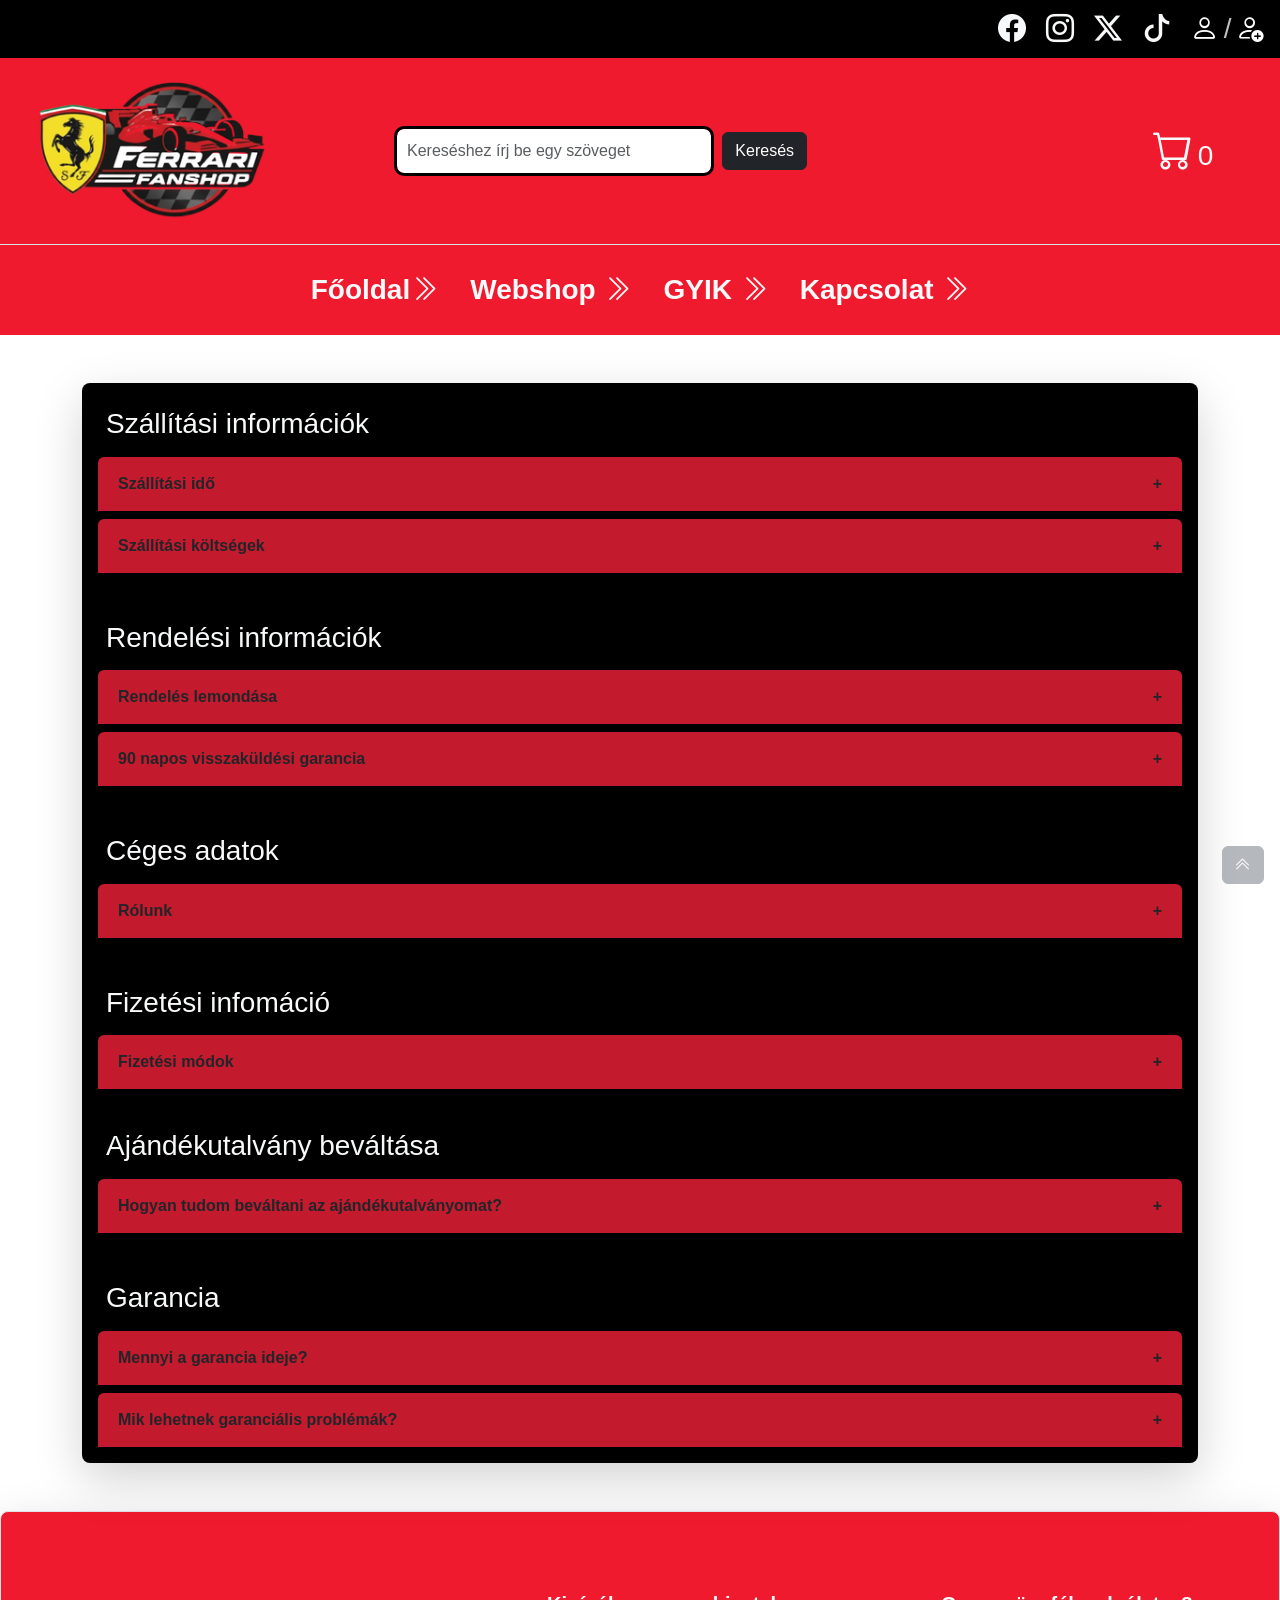
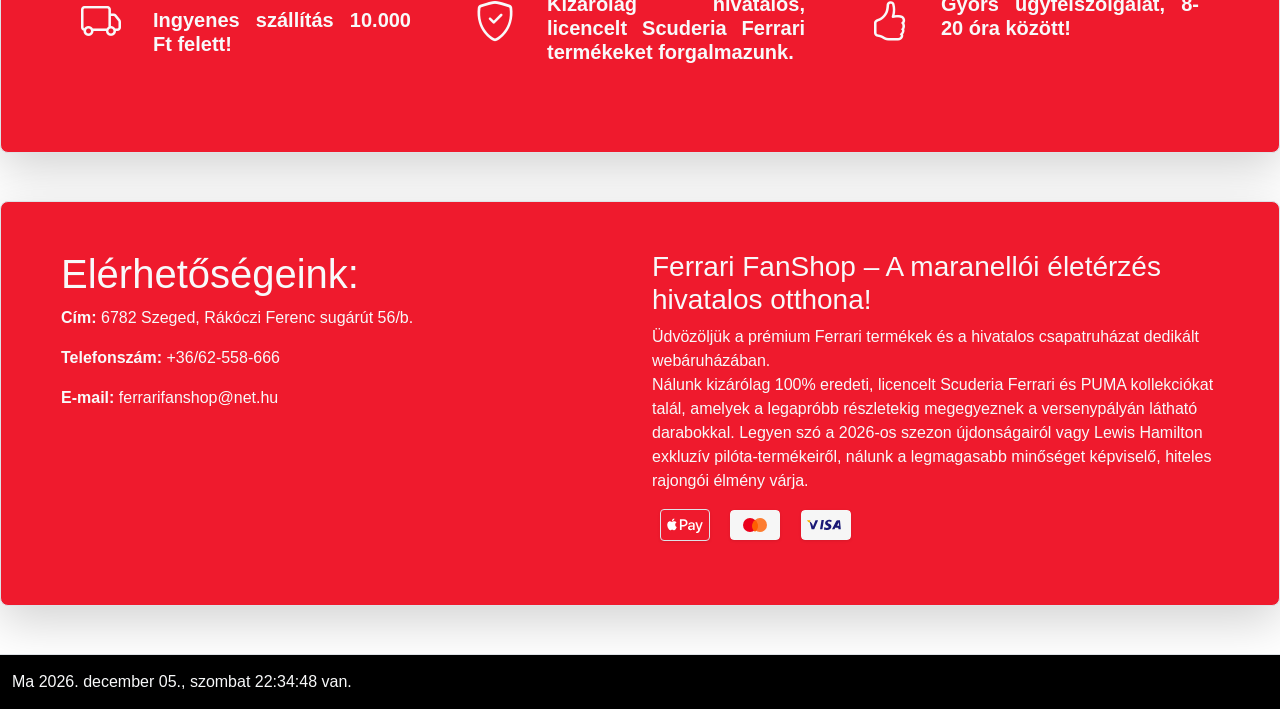
==== commit 796168f4: "Merge branch 'main' of https://github.com/lajos95/Project_work" ====
--- a/gyik.html
+++ b/gyik.html
@@ -4,7 +4,7 @@
 <head>
     <meta charset="UTF-8">
     <meta name="viewport" content="width=device-width, initial-scale=1.0">
-    <title>Ferrari FanShop</title>
+    <title>Gyakran ismételt kérdések</title>
     <script src="https://ajax.googleapis.com/ajax/libs/jquery/3.7.1/jquery.min.js"></script>
     <link href="https://cdn.jsdelivr.net/npm/bootstrap@5.3.8/dist/css/bootstrap.min.css" rel="stylesheet"
         integrity="sha384-sRIl4kxILFvY47J16cr9ZwB07vP4J8+LH7qKQnuqkuIAvNWLzeN8tE5YBujZqJLB" crossorigin="anonymous">
@@ -337,4 +337,4 @@
     <script src="webshop_project.js"></script>
 </body>
 
-</html>+</html>
